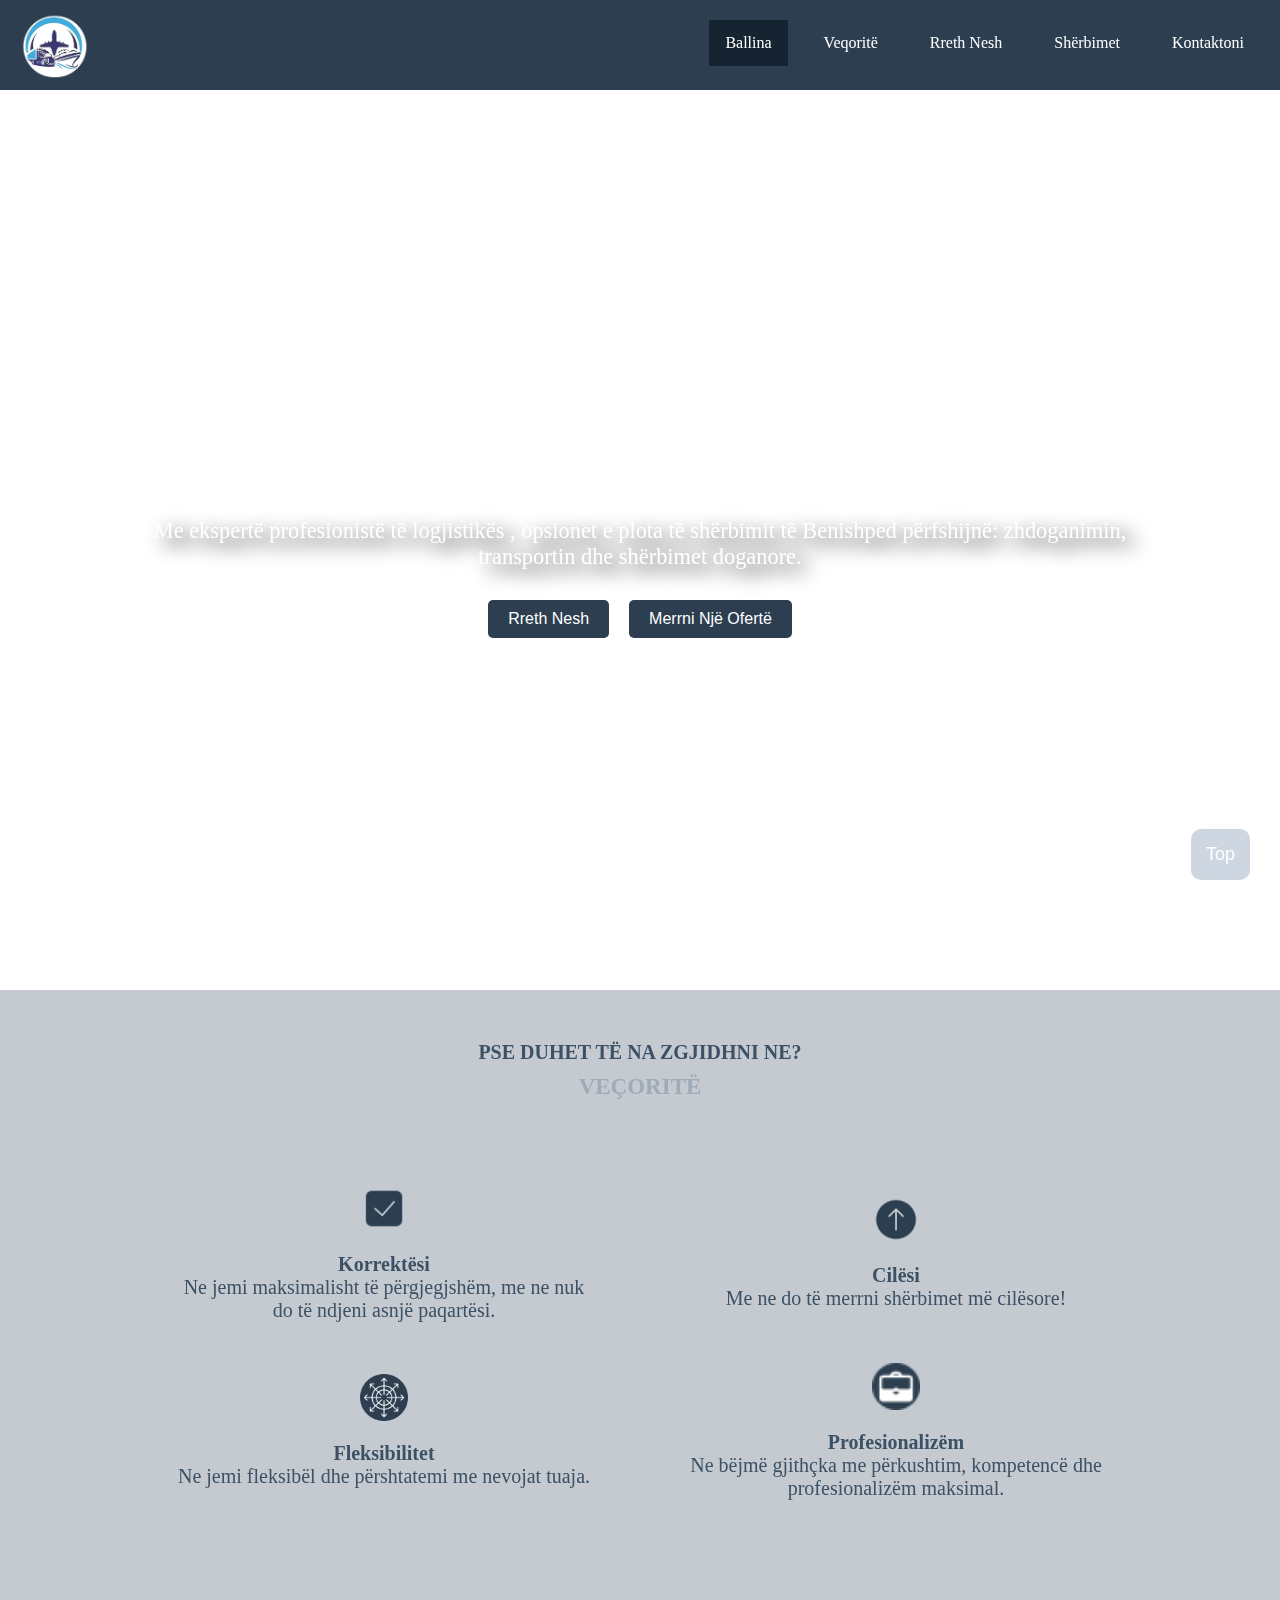
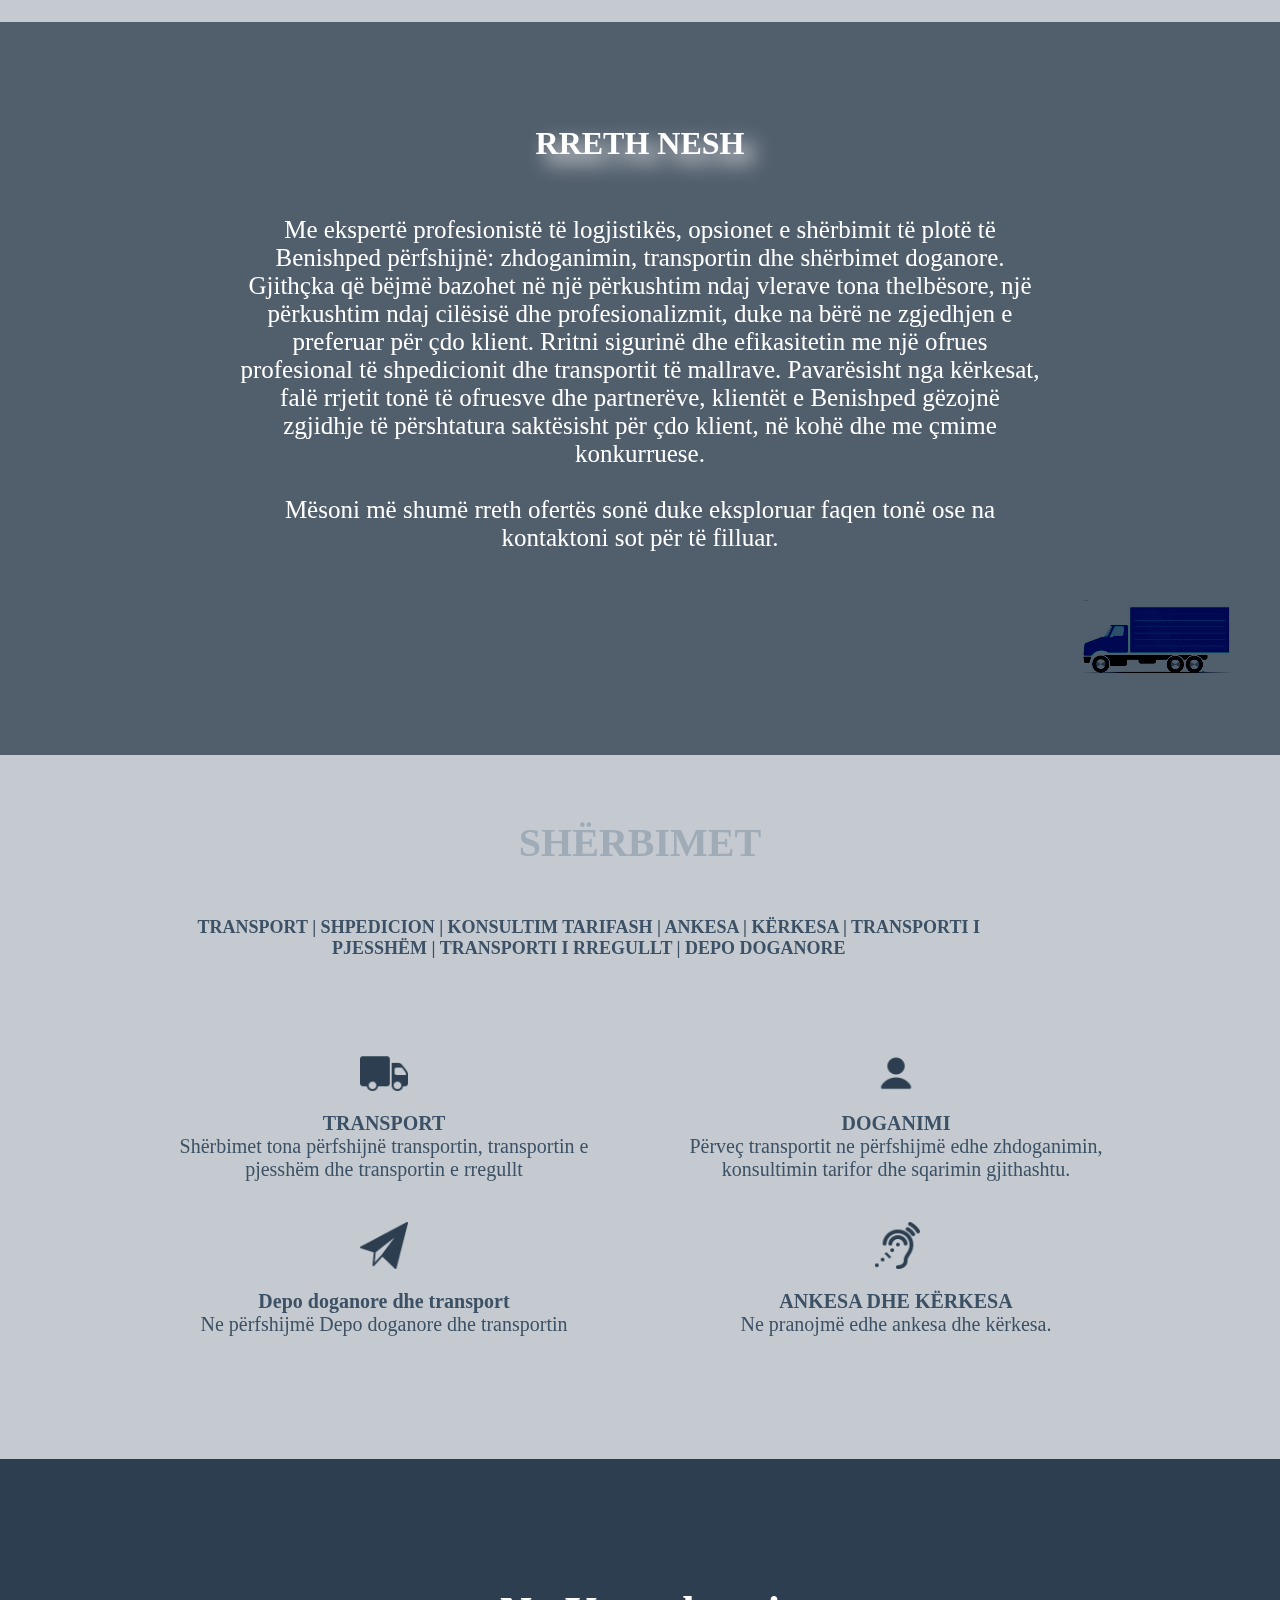
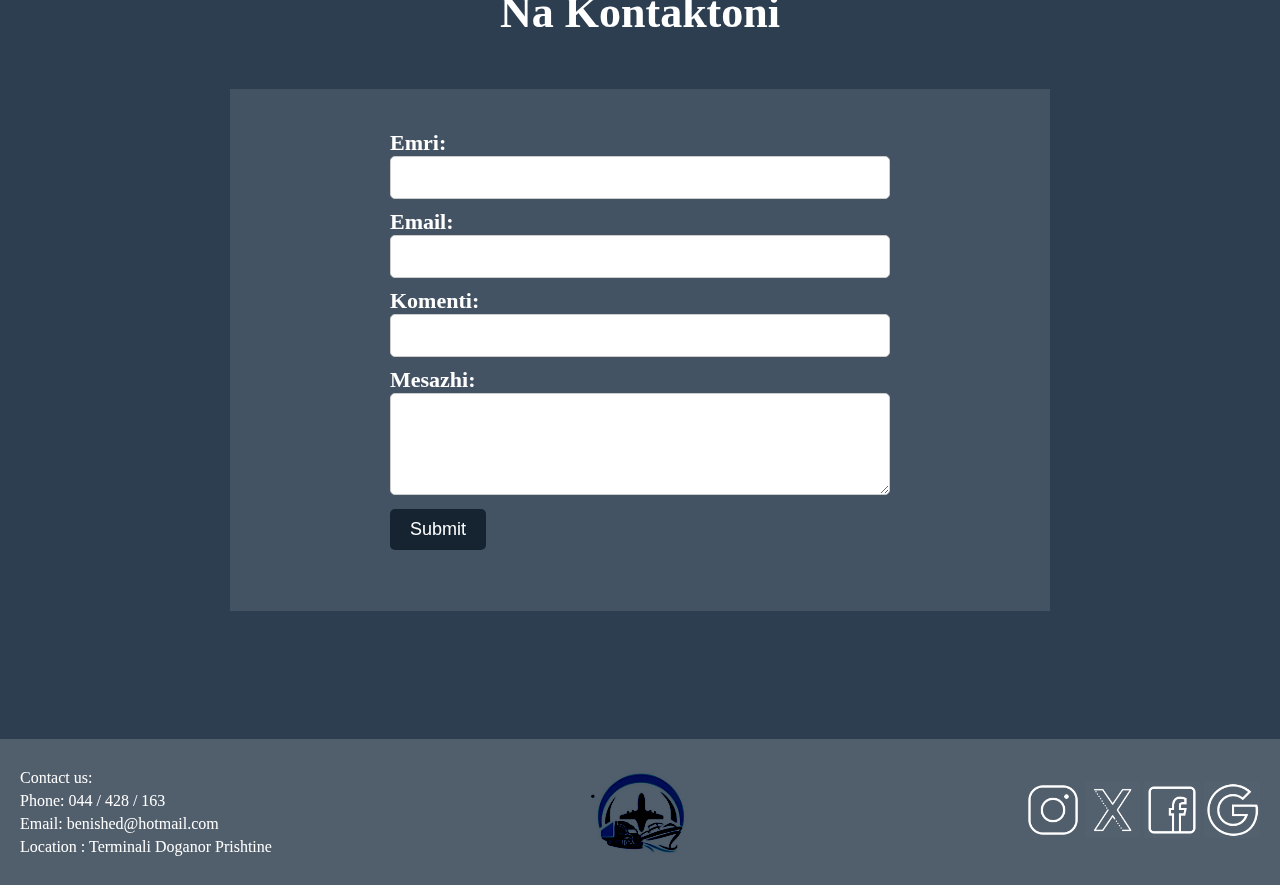
==== home.html @ fcf13175 "Add files via upload" ====
<!DOCTYPE html>
<html lang="en" dir="ltr">
  <head>
    <meta charset="utf-8">
    <meta name="viewport" content="width=device-width, initial-scale=1.0">
    <title>Agjensioni-Benishped</title>
    <!-- <link rel="stylesheet" href="home.css"> -->
    <link rel="stylesheet" href="new.css">
    <link rel="stylesheet" href="https://cdnjs.cloudflare.com/ajax/libs/animate.css/4.1.1/animate.min.css"/>
  </head>
  <body>
    <nav>
        <img src="logo.png" alt="Logo">
        <ul>
        <li><a class="active" href="#home">Ballina</a></li>
        <li><a href="#features">Veqoritë</a></li>
        <li><a href="#aboutus">Rreth Nesh</a></li>
        <li><a href="#services">Shërbimet</a></li>
        <li><a href="#contact">Kontaktoni</a></li>
    </ul>
    </nav>

    <section class="hero" id="home">
        <div class="hero-content">
            <h1>Shërbimet Tona</h1>
            <p>Me ekspertë profesionistë të logjistikës , opsionet e plota të shërbimit të Benishped përfshijnë: zhdoganimin, transportin dhe shërbimet doganore.</p>
            <div class="buttons">
               <a href="#aboutus"> <button class="btn">Rreth Nesh</button></a>
               <a href="#contact"> <button class="btn">Merrni Një Ofertë</button></a>
            </div>
        </div>
    </section>

   <section id="features">
    <h2 >PSE DUHET TË NA ZGJIDHNI NE?</h2>
    <h1 >VEÇORITË</h1>
    <div class="icon">
        <div class="veqori">
            <img src="icons8-tick-50 (1).png" alt="">
            <h2>Korrektësi</h2>
            <p>Ne jemi maksimalisht të përgjegjshëm, me ne nuk do të ndjeni asnjë paqartësi.</p>
        </div>
        <div class="veqori">
            <img src="icons8-up-50.png" alt="">
            <h2>Cilësi</h2>
            <p>Me ne do të merrni shërbimet më cilësore!</p>
        </div>
        <div class="veqori">
            <img src="icons8-flexibility-64.png" alt="">
            <h2>Fleksibilitet</h2>
            <p>Ne jemi fleksibël dhe përshtatemi me nevojat tuaja.</p>
        </div>
        <div class="veqori">
            <img src="icons8-business-26.png" alt="">
            <h2>Profesionalizëm</h2>
            <p>Ne bëjmë gjithçka me përkushtim, kompetencë dhe profesionalizëm maksimal.</p>
        </div>
    </div>
   </section> 

   <section id="aboutus">
    <h1>RRETH NESH</h1>
    <p>Me ekspertë profesionistë të logjistikës, opsionet e shërbimit të plotë të Benishped përfshijnë: zhdoganimin, transportin dhe shërbimet doganore.
        Gjithçka që bëjmë bazohet në një përkushtim ndaj vlerave tona thelbësore, një përkushtim ndaj cilësisë dhe profesionalizmit, duke na bërë ne zgjedhjen e preferuar për çdo klient.
        Rritni sigurinë dhe efikasitetin me një ofrues profesional të shpedicionit dhe transportit të mallrave.
        Pavarësisht nga kërkesat, falë rrjetit tonë të ofruesve dhe partnerëve, klientët e Benishped gëzojnë zgjidhje të përshtatura saktësisht për çdo klient, në kohë dhe me çmime konkurruese.
        <br> 
        <br>
        Mësoni më shumë rreth ofertës sonë duke eksploruar faqen tonë ose na kontaktoni sot për të filluar.</p>
        <img class="truck" src="JOP.gif" alt="">
   </section>

   <section id="services">
    <h1>SHËRBIMET</h1>
    <h5>TRANSPORT | SHPEDICION | KONSULTIM TARIFASH | ANKESA | KËRKESA | TRANSPORTI I PJESSHËM | TRANSPORTI I RREGULLT | DEPO DOGANORE </h5>
    <div class="icon">
    <div class="veqori">
        <img src="icons8-truck-100.png" alt="">
        <h2>TRANSPORT</h2>
        <p>Shërbimet tona përfshijnë transportin, transportin e pjesshëm dhe transportin e rregullt</p>
    </div>
    <div class="veqori">
        <img src="icons8-person-100.png" alt="">
        <h2>DOGANIMI</h2>
        <p>Përveç transportit ne përfshijmë edhe zhdoganimin, konsultimin tarifor dhe sqarimin gjithashtu.</p>
    </div>
    <div class="veqori">
        <img src="icons8-paper-airplane-100.png" alt="">
        <h2>Depo doganore dhe transport</h2>
        <p>Ne përfshijmë Depo doganore dhe transportin</p>
    </div>
    <div class="veqori">
        <img src="icons8-hear-100.png" alt="">
        <h2>ANKESA DHE KËRKESA</h2>
        <p>Ne pranojmë edhe ankesa dhe kërkesa.</p>
    </div>
</div>

</section>

   <section id="contact"> 
    <h1>Na Kontaktoni</h1>
    <div class="container">
        <form id="contact-form">
            <label for="name">Emri:</label><br>
            <input type="text" id="name" name="name" required><br>
 
            <label for="email">Email:</label><br>
            <input type="email" id="email" name="email" required><br>
 
            <label for="subject">Komenti:</label><br>
            <input type="text" id="subject" name="subject" required><br>
 
            <label for="message">Mesazhi:</label><br>
            <textarea id="message" name="message" rows="4" required></textarea><br>
 
            <input type="submit" value="Submit">
        </form>
        <p id="status"></p>
    </div>

</section>
 
<footer>
    <div class="footer-left">
        <p>Contact us:</p>
        <p>Phone: 044 / 428 / 163</p>
        <p>Email: benished@hotmail.com</p>
        <a class="location" href="https://maps.app.goo.gl/2kugTWV6mL44Rc8y5"><p>Location : Terminali Doganor Prishtine </p></a>
      </div>
      <img class="logoja" src="logo 9.25.42 PM.png" alt="">
      <div class="footer-right">
        <a href="home.html"><img src="icons8-instagram-100 (1).png" alt="Instagram"></a>
        <a href="home.html"><img src="icons8-x-100.png" alt="Twitter"></a>
        <a href="home.html"><img src="icons8-facebook-100 (1).png" alt="Facebook"></a>
        <a href="home.html"><img src="icons8-google-100.png" alt="Google"></a>
      </div>
</footer>
<button onclick="topFunction()" id="myButtoni" title="Go to top">Top</button>

<script>
    document.getElementById('contact-form').addEventListener('submit', function(event) {
    event.preventDefault();
    var form = event.target;
    var formData = new FormData(form);
    var status = document.getElementById('status');

    var xhr = new XMLHttpRequest();
    xhr.open(form.method, form.action);
    xhr.setRequestHeader('Accept', 'application/json');
    xhr.onreadystatechange = function() {
        if (xhr.readyState !== XMLHttpRequest.DONE) return;
        if (xhr.status === 200) {
            form.reset();
            status.textContent = 'Your message has been sent successfully. We will get back to you shortly.';
        } else {
            status.textContent = 'There was a problem with your submission. Please try again.';
        }
    };
    xhr.send(formData);
});
let mybutton = document.getElementById("myBtn");

  window.onscroll = function() {scrollFunction()};
  
  function scrollFunction() {
    if (document.body.scrollTop > 20 || document.documentElement.scrollTop > 20) {
      mybutton.style.display = "block";
    } else {
      mybutton.style.display = "none";
    }
  }
  
  function topFunction() {
    document.body.scrollTop = 0; 
    document.documentElement.scrollTop = 0; 
  }
</script>
  </body>
</html>
---- home.css ----
* {
    margin: 0;
    padding: 0;
    box-sizing: border-box;
}
body {
    font-family: 'Times New Roman', Times, serif;
}
nav {
    background-color: #2c3e50;
    overflow: hidden;
    padding: 10px 20px;
    position: sticky;
    
}

nav img {
    height: 70px;
    float: left;
}

nav ul {
    list-style-type: none;
    margin: 0;
    padding: 0;
    float: right;
    padding-top: 10px;
}

nav ul li {
    float: left;
    margin-left: 20px;
}

nav ul li a {
    display: block;
    color: #fff;
    text-align: center;
    padding: 14px 16px;
    text-decoration: none;
}

nav ul li a:hover {
    background-color: #3c5165;
    scale: 1.2;
}

.active {
    background-color: #162432;
}

#features{
    width: 100%;
    display: flex;
    flex-direction: column;
    text-align: center;
    background-color: #3c51654d;
    padding-bottom: 8%;
}
#features h2{
font-size: 11px;
padding-top: 4%;
color: #3c5165;
}
#services h2{
    font-size: 11px;
    padding-top: 4%;
    color: #3c5165;
    }
#features h1{
    color: #9fabb7;
    padding-top: 10px;
}
.icon{
    width: 80%;
    display: flex;
    flex-direction: column;
    align-content: center;
    margin-left:10% ;
    padding-top: 10%;
}
.veqori{
    text-align: center;
    padding-bottom: 5%;
}
.veqori:hover{
    background-color: #3c51655f;
    scale: 1.1;
}
.veqori img{
    width: 15%;
    aspect-ratio: 4/3;
    object-fit: contain;
}
.veqori img:hover{
    mix-blend-mode: color-burn; 
}
.veqori h2{
    font-size: 20px;
}
.veqori p{
    font-size: 13px;
    color: #3c5165;
}
#aboutus{
    width: 100%;
    padding: 8%;
    padding-bottom: 3%;
    text-align: center;
    color: #ffffff;
    background-color: #515e6c;
}
#aboutus h1{
    font-size: 22px;
}
#aboutus p{
    font-size: 12px;
    font-weight: lighter;
    padding-top: 5%;
}
#aboutus p:hover{
    scale: 1.2;
    filter: drop-shadow(7px 8px 9px #7f99c8);
}
.truck{
    width: 20%;
    height: 20%;
   margin-left: 88%; 
   mix-blend-mode: color-burn;
}
#services{
    width: 100%;
    display: flex;
    flex-direction: column;
    text-align: center;
    background-color: #3c51654d;
    padding-bottom: 8%;
}
#services h5{
font-size: 10px;
padding-top: 4%;
color: #3c5165;
width: 80%;
padding-left: 12%;
}
#services h1{
    color: #9fabb7;
    padding-top: 10%;
}
@media screen and (max-width: 600px) {
    nav img {
        float: none;
        display: block;
        margin: 0 auto;
    }

    nav ul {
        float: none;
        text-align: center;
    }

    nav ul li {
        float: none;
        display: inline-block;
        margin-left: 0;
    }
}
  .hero {
    position: relative;
    height: 100vh; 
    background-image: url('https://wallpapers.com/images/featured/cool-trucks-cdvn4ttk7o8geggz.jpg');
    background-size: cover;
    background-position: center;
    color: white;
    text-align: center;
    display: flex;
    justify-content: center;
    align-items: center;
}

.hero-content {
    position: relative;
    z-index: 1;
    width: 80%;
}

.hero h1 {
    font-size: 3em;
    margin-bottom: 20px;
    filter: drop-shadow(10px 7px 10px #ffffff);
}

.hero p {
    font-size: 1.4em;
    margin-bottom: 30px;
    filter: drop-shadow(10px 7px 10px #000000);

}

.buttons {
    display: flex;
    justify-content: center;
}

.btn {
    padding: 10px 20px;
    margin: 0 10px;
    background-color: #2c3e50;
    color: #ffffff;
    border: none;
    border-radius: 5px;
    font-size: 1em;
    cursor: pointer;
}
.btn:hover{
    background-color: #3c5165;
    border: #2c3e50 solid 2px;
    scale: 1.1;
}

@media (max-width: 768px) {
    .hero h1 {
        font-size: 2.5em;
    }

    .hero p {
        font-size: 1em;
    }

    .btn {
        font-size: 0.9em;
    }
}

@media only screen and (min-width: 600px) {
    .icon {
      flex-direction: row;
      flex-wrap: wrap;
      justify-content: space-around;
      align-items: center;
      padding-top: 5%;
    }
  
    .veqori {
      width: 45%;
      padding: 2%;
    }
  
    .veqori h2 {
      font-size: 24px;
    }
  
    .veqori p {
      font-size: 16px; 
    }
    #services h1{
        padding-top: 5%;
        font-size: 22px;
    }
    #services h5{
        font-size: 15px;
        }
    
  }
  
  @media only screen and (max-width: 599px) {
    .icon {
      flex-direction: column;
      align-items: center;
      padding-top: 10%; 
    }
  
    .veqori {
      width: 80%;
      padding: 5% 0;
    }
  
    .veqori h1 {
      font-size: 20px;
  
    .veqori p{
      font-size: 14px; 
    }
  }
   }

  @media only screen and (min-width: 1000px) {
    #features h2{
        font-size: 20px;
        }
        #features h1{
            font-size: 23px;
        }
        #services h2{
            font-size: 20px;
            }
    .veqori h1 {
        font-size: 28px;
      }
    
      .veqori p {
        font-size: 20px; 
      }
      #aboutus h1{
        font-size: 32px;
        filter: drop-shadow(10px 10px 10px white);
    }
    #aboutus p{
        font-size: 25px;
        font-weight: 200;
        width: 100%;
        padding-left: 12.5%;
        padding-right: 12.5%;
    }
    #services h1{
        padding-top: 5%;
        font-size: 40px;
    }
    #services h5{
        font-size: 18px;
        }
  }
 #contact{
    background-color: #2c3e50;
    padding: 10%;
    color: #ffffff;
 }
#contact h1 {
    text-align: center;
    padding-bottom: 5%;
}

.container {
    width: 80%;
    margin: 0 auto;
    background-color: #ffffff1d;
    padding: 4%;
}
.container:hover{
    scale: 1.1;
}
form {
    max-width: 500px;
    margin: 0 auto;
}

label {
    font-weight: bold;
}

input[type="text"],
input[type="email"],
textarea {
    width: 100%;
    padding: 10px;
    margin-bottom: 10px;
    border: 1px solid #ccc;
    border-radius: 5px;
}

input[type="submit"] {
    background-color: #162432;
    color: white;
    padding: 10px 20px;
    border: none;
    cursor: pointer;
    border-radius: 5px;
}

input[type="submit"]:hover {
    background-color: #3c5165;
    border: #162432 solid 1.5px;
}

#status {
    text-align: center;
    margin-top: 20px;
}
@media only screen and (min-width: 768px) {
    #contact h1 {
        font-size: 44px; 
    }

    label {
        font-size: 22px;
    }

    input[type="text"],
    input[type="email"],
    textarea {
        font-size: 18px;
    }

    input[type="submit"] {
        font-size: 18px; 
    }

}
footer {
    background-color: #515e6c;
    color: #fff;
    padding: 20px;
    display: flex;
    justify-content: space-between;
    flex-wrap: wrap;
    align-items: center;
    text-decoration: none;
  }
 .logoja{
    border-radius: 100%;
    mix-blend-mode: color-burn;
    width: 10%;
    height: 10%;
 }
  .location{
    text-decoration: none;
    color: #ffffff;
  }
  .footer-left,
  .footer-right {
    flex: 1;
  }
  .footer-left p,
  .footer-right p {
    margin: 5px 0;
  }
.footer-right img{
    width: 10%;
    height: 10%;
}
  @media screen and (max-width: 768px) {
    footer {
      flex-direction: column;
      text-align: center;
    }
    .footer-left,
    .footer-right {
      width: 100%;
      margin-bottom: 10px;
      text-align: center;
    }
  }

  @media screen and (max-width: 1024px) {
    footer {
      flex-direction: column;
      text-align: center;
    }
    .footer-left,
    .footer-right {
      width: 100%;
      margin-bottom: 10px;
    }
  }
  
  @media screen and (min-width: 1025px) {
    .footer-right {
      text-align: right;
      order: 1;
    }
  }
  #myButtoni {
    position: fixed; 
    bottom: 20px;
    right: 30px;
    z-index: 99;
    border: none; 
    outline: none;
    background-color: rgba(12, 53, 106, 0.2); 
    color: white;
    cursor: pointer; 
    padding: 15px; 
    border-radius: 10px; 
    font-size: 18px; 
  }
  
  #myButtoni:hover {
    background-color: #0C356A; 
  }
---- new.css ----
* {
    margin: 0;
    padding: 0;
    box-sizing: border-box;
}
body {
    font-family: 'Times New Roman', Times, serif;
}
nav {
    background-color: #2c3e50;
    overflow: hidden;
    padding: 10px 20px;
    position: sticky;
    
}

nav img {
    height: 70px;
    float: left;
}

nav ul {
    list-style-type: none;
    margin: 0;
    padding: 0;
    float: right;
    padding-top: 10px;
}

nav ul li {
    float: left;
    margin-left: 20px;
}

nav ul li a {
    display: block;
    color: #fff;
    text-align: center;
    padding: 14px 16px;
    text-decoration: none;
}

nav ul li a:hover {
    background-color: #3c5165;
    scale: 1.2;
}

.active {
    background-color: #162432;
}

#features{
    width: 100%;
    display: flex;
    flex-direction: column;
    text-align: center;
    background-color: #3c51654d;
    padding-bottom: 8%;
}
#features h2{
font-size: 11px;
padding-top: 4%;
color: #3c5165;
}
#services h2{
    font-size: 11px;
    padding-top: 4%;
    color: #3c5165;
    }
#features h1{
    color: #9fabb7;
    padding-top: 10px;
}
.icon{
    width: 80%;
    display: flex;
    flex-direction: column;
    align-content: center;
    margin-left:10% ;
    padding-top: 10%;
}
.veqori{
    text-align: center;
    padding-bottom: 5%;
}
.veqori:hover{
    background-color: #3c51655f;
    scale: 1.1;
}
.veqori img{
    width: 15%;
    aspect-ratio: 4/3;
    object-fit: contain;
}
.veqori img:hover{
    mix-blend-mode: color-burn; 
}
.veqori h2{
    font-size: 20px;
}
.veqori p{
    font-size: 13px;
    color: #3c5165;
}
#aboutus{
    width: 100%;
    padding: 8%;
    padding-bottom: 3%;
    text-align: center;
    color: #ffffff;
    background-color: #515e6c;
}
#aboutus h1{
    font-size: 22px;
}
#aboutus p{
    font-size: 12px;
    font-weight: lighter;
    padding-top: 5%;
}
#aboutus p:hover{
    scale: 1.2;
    filter: drop-shadow(7px 8px 9px #7f99c8);
}
.truck{
    width: 20%;
    height: 20%;
   margin-left: 88%; 
   mix-blend-mode: color-burn;
}
#services{
    width: 100%;
    display: flex;
    flex-direction: column;
    text-align: center;
    background-color: #3c51654d;
    padding-bottom: 8%;
}
#services h5{
font-size: 10px;
padding-top: 4%;
color: #3c5165;
width: 80%;
padding-left: 12%;
}
#services h1{
    color: #9fabb7;
    padding-top: 10%;
}
@media screen and (max-width: 600px) {
    nav img {
        float: none;
        display: block;
        margin: 0 auto;
    }

    nav ul {
        float: none;
        text-align: center;
    }

    nav ul li {
        float: none;
        display: inline-block;
        margin-left: 0;
    }
      
 
    .icon {
      flex-direction: column;
      align-items: center;
      padding-top: 10%; 
    }
  
    .veqori {
      width: 80%;
      padding: 5% 0;
    }
  
    .veqori h1 {
      font-size: 20px;
  
    .veqori p{
      font-size: 14px; 
    }
  }
   }

  .hero {
    position: relative;
    height: 100vh; 
    background-image: url('https://wallpapers.com/images/featured/cool-trucks-cdvn4ttk7o8geggz.jpg');
    background-size: cover;
    background-position: center;
    color: white;
    text-align: center;
    display: flex;
    justify-content: center;
    align-items: center;
}

.hero-content {
    position: relative;
    z-index: 1;
    width: 80%;
}

.hero h1 {
    font-size: 3em;
    margin-bottom: 20px;
    filter: drop-shadow(10px 7px 10px #ffffff);
}

.hero p {
    font-size: 1.4em;
    margin-bottom: 30px;
    filter: drop-shadow(10px 7px 10px #000000);

}

.buttons {
    display: flex;
    justify-content: center;
}

.btn {
    padding: 10px 20px;
    margin: 0 10px;
    background-color: #2c3e50;
    color: #ffffff;
    border: none;
    border-radius: 5px;
    font-size: 1em;
    cursor: pointer;
}
.btn:hover{
    background-color: #3c5165;
    border: #2c3e50 solid 2px;
    scale: 1.1;
}

@media (max-width: 768px) {
    .hero h1 {
        font-size: 2.5em;
    }

    .hero p {
        font-size: 1em;
    }

    .btn {
        font-size: 0.9em;
    }
}

@media only screen and (min-width: 600px) {
    .icon {
      flex-direction: row;
      flex-wrap: wrap;
      justify-content: space-around;
      align-items: center;
      padding-top: 5%;
    }
  
    .veqori {
      width: 45%;
      padding: 2%;
    }
  
    .veqori h2 {
      font-size: 24px;
    }
  
    .veqori p {
      font-size: 16px; 
    }
    #services h1{
        padding-top: 5%;
        font-size: 22px;
    }
    #services h5{
        font-size: 15px;
        }
    
  }
  
  @media only screen and (max-width: 599px) {
    .icon {
      flex-direction: column;
      align-items: center;
      padding-top: 10%; 
    }
  
    .veqori {
      width: 80%;
      padding: 5% 0;
    }
  
    .veqori h1 {
      font-size: 20px;
  
    .veqori p{
      font-size: 14px; 
    }
  }
   }

  @media only screen and (min-width: 1000px) {
    #features h2{
        font-size: 20px;
        }
        #features h1{
            font-size: 23px;
        }
        #services h2{
            font-size: 20px;
            }
    .veqori h1 {
        font-size: 28px;
      }
    
      .veqori p {
        font-size: 20px; 
      }
      #aboutus h1{
        font-size: 32px;
        filter: drop-shadow(10px 10px 10px white);
    }
    #aboutus p{
        font-size: 25px;
        font-weight: 200;
        width: 100%;
        padding-left: 12.5%;
        padding-right: 12.5%;
    }
    #services h1{
        padding-top: 5%;
        font-size: 40px;
    }
    #services h5{
        font-size: 18px;
        }
  }
 #contact{
    background-color: #2c3e50;
    padding: 10%;
    color: #ffffff;
 }
#contact h1 {
    text-align: center;
    padding-bottom: 5%;
}

.container {
    width: 80%;
    margin: 0 auto;
    background-color: #ffffff1d;
    padding: 4%;
}
.container:hover{
    scale: 1.1;
}
form {
    max-width: 500px;
    margin: 0 auto;
}

label {
    font-weight: bold;
}

input[type="text"],
input[type="email"],
textarea {
    width: 100%;
    padding: 10px;
    margin-bottom: 10px;
    border: 1px solid #ccc;
    border-radius: 5px;
}

input[type="submit"] {
    background-color: #162432;
    color: white;
    padding: 10px 20px;
    border: none;
    cursor: pointer;
    border-radius: 5px;
}

input[type="submit"]:hover {
    background-color: #3c5165;
    border: #162432 solid 1.5px;
}

#status {
    text-align: center;
    margin-top: 20px;
}
@media only screen and (min-width: 768px) {
    #contact h1 {
        font-size: 44px; 
    }

    label {
        font-size: 22px;
    }

    input[type="text"],
    input[type="email"],
    textarea {
        font-size: 18px;
    }

    input[type="submit"] {
        font-size: 18px; 
    }

}
footer {
    background-color: #515e6c;
    color: #fff;
    padding: 20px;
    display: flex;
    justify-content: space-between;
    flex-wrap: wrap;
    align-items: center;
    text-decoration: none;
  }
 .logoja{
    border-radius: 100%;
    mix-blend-mode: color-burn;
    width: 10%;
    height: 10%;
 }
  .location{
    text-decoration: none;
    color: #ffffff;
  }
  .footer-left,
  .footer-right {
    flex: 1;
  }
  .footer-left p,
  .footer-right p {
    margin: 5px 0;
  }
.footer-right img{
    width: 10%;
    height: 10%;
}
  @media screen and (max-width: 768px) {
    footer {
      flex-direction: column;
      text-align: center;
    }
    .footer-left,
    .footer-right {
      width: 100%;
      margin-bottom: 10px;
      text-align: center;
    }
  }

  @media screen and (max-width: 1024px) {
    footer {
      flex-direction: column;
      text-align: center;
    }
    .footer-left,
    .footer-right {
      width: 100%;
      margin-bottom: 10px;
    }
  
  }
  
  @media screen and (min-width: 1025px) {
    .footer-right {
      text-align: right;
      order: 1;
    }
  }
  #myButtoni {
    position: fixed; 
    bottom: 20px;
    right: 30px;
    z-index: 99;
    border: none; 
    outline: none;
    background-color: rgba(12, 53, 106, 0.2); 
    color: white;
    cursor: pointer; 
    padding: 15px; 
    border-radius: 10px; 
    font-size: 18px; 
  }
  
  #myButtoni:hover {
    background-color: #0C356A; 
  }
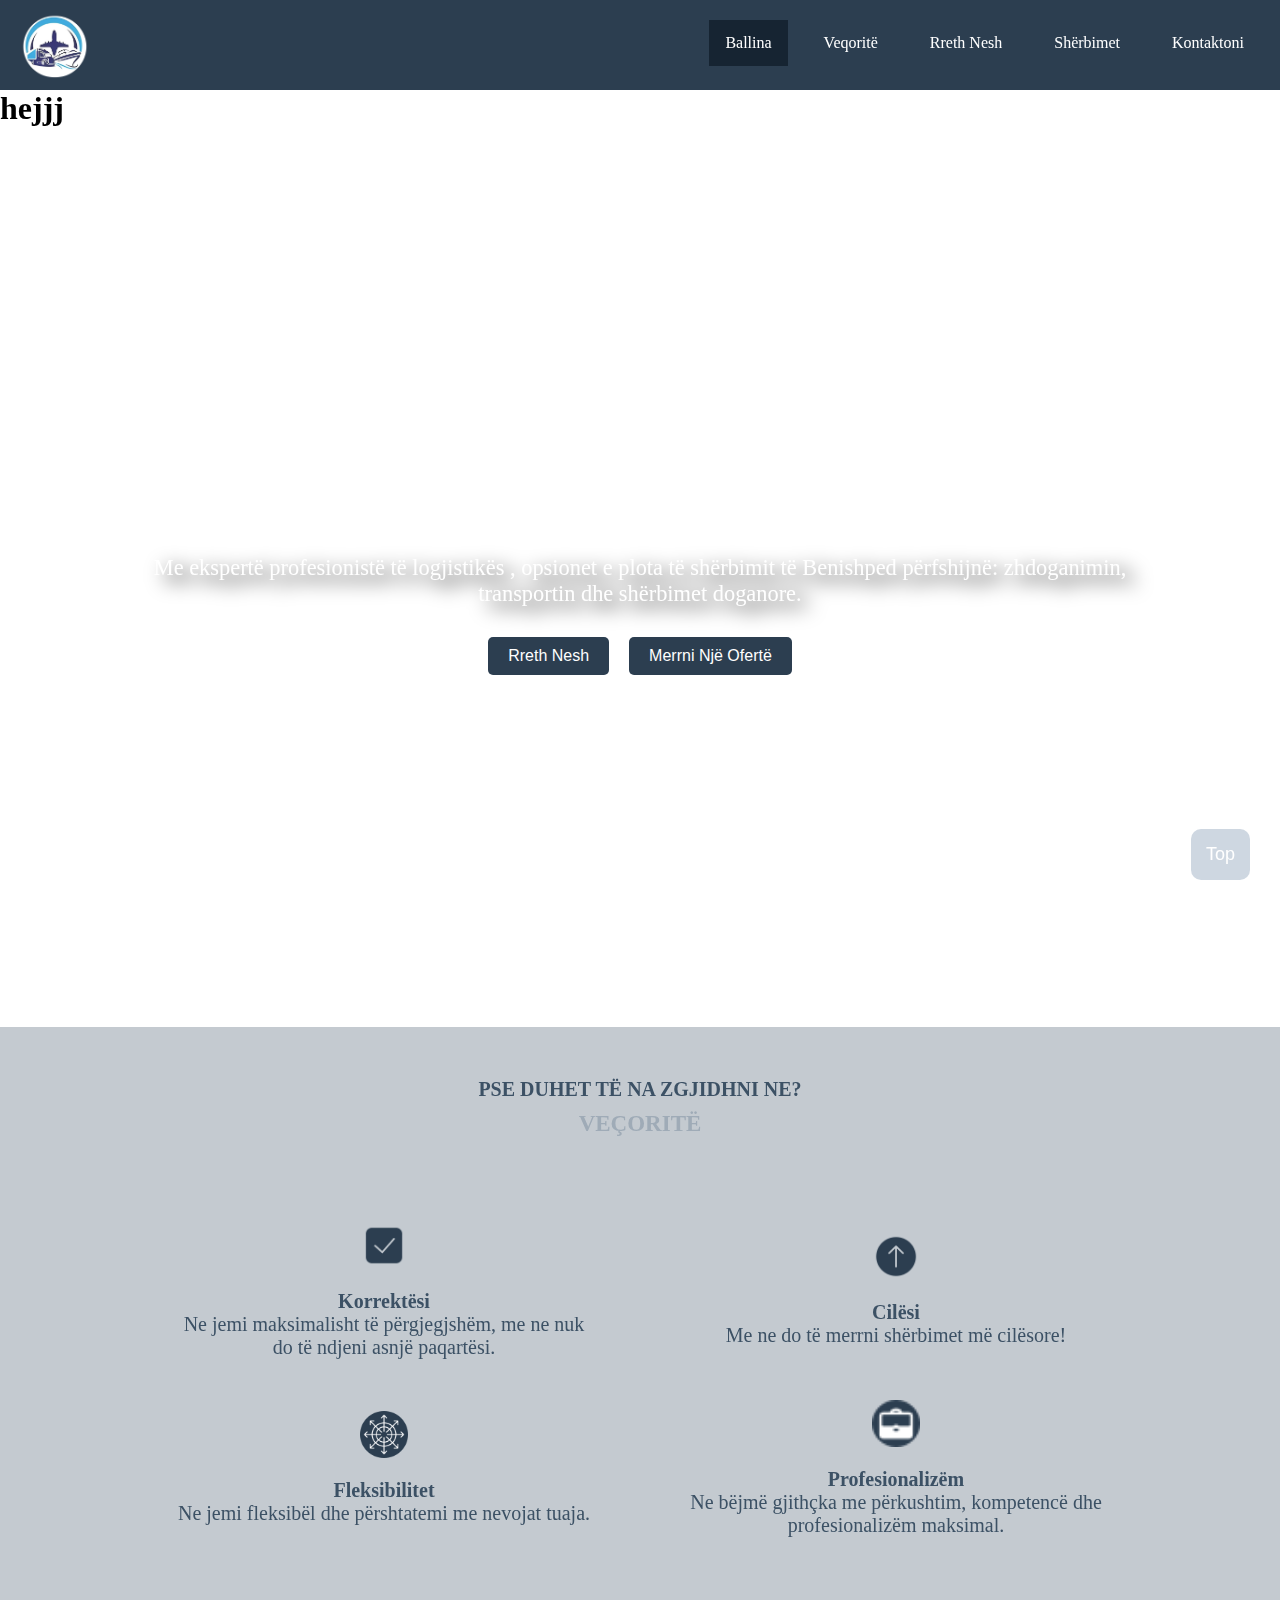
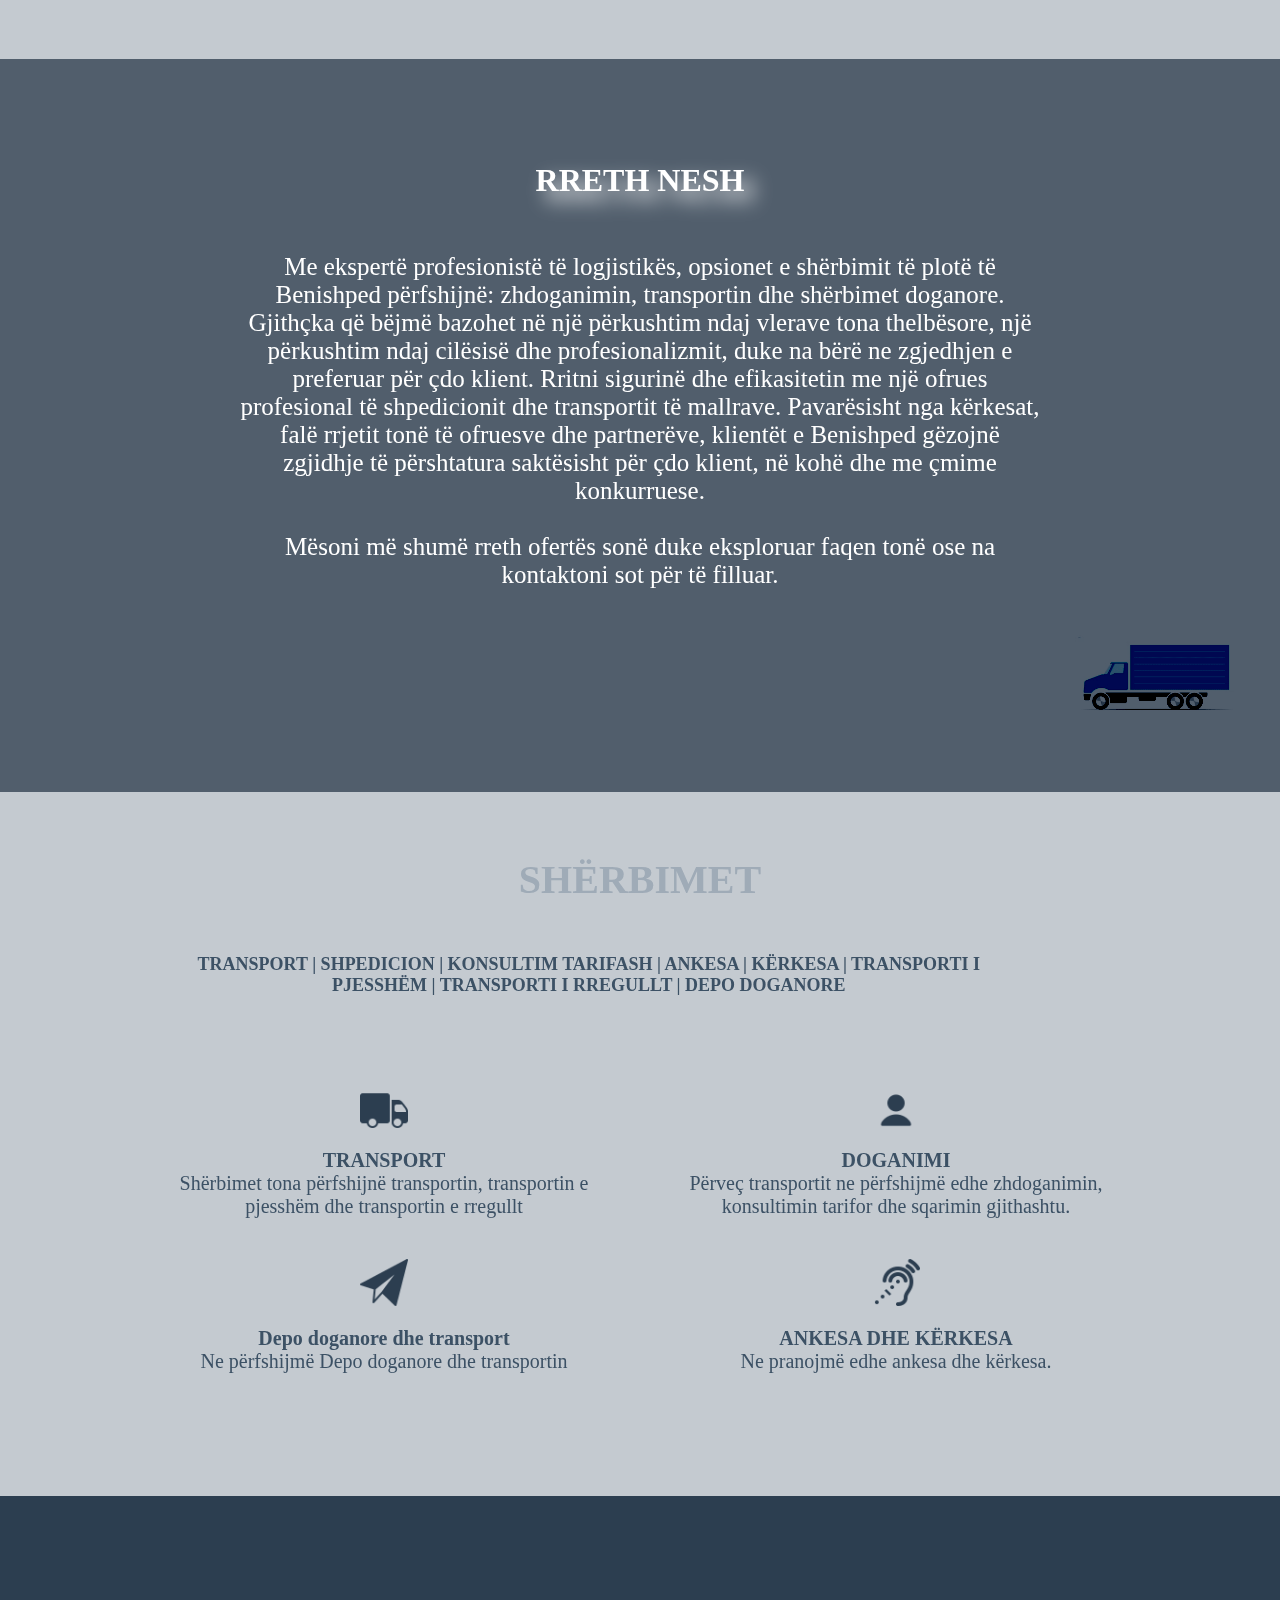
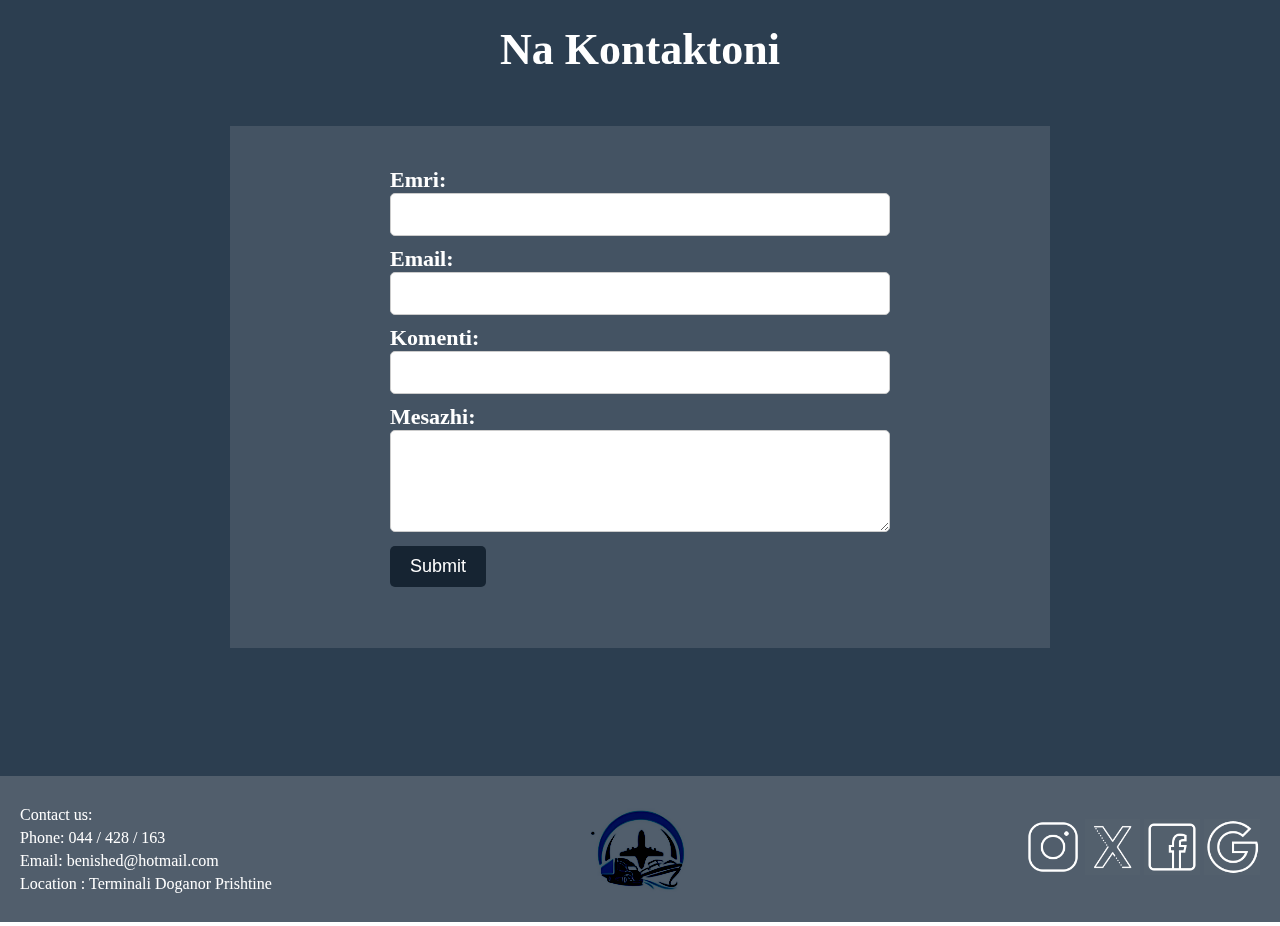
==== commit 2ca93209: "Update home.html" ====
--- a/home.html
+++ b/home.html
@@ -19,7 +19,7 @@
         <li><a href="#contact">Kontaktoni</a></li>
     </ul>
     </nav>
-
+<h1>hejjj</h1>
     <section class="hero" id="home">
         <div class="hero-content">
             <h1>Shërbimet Tona</h1>
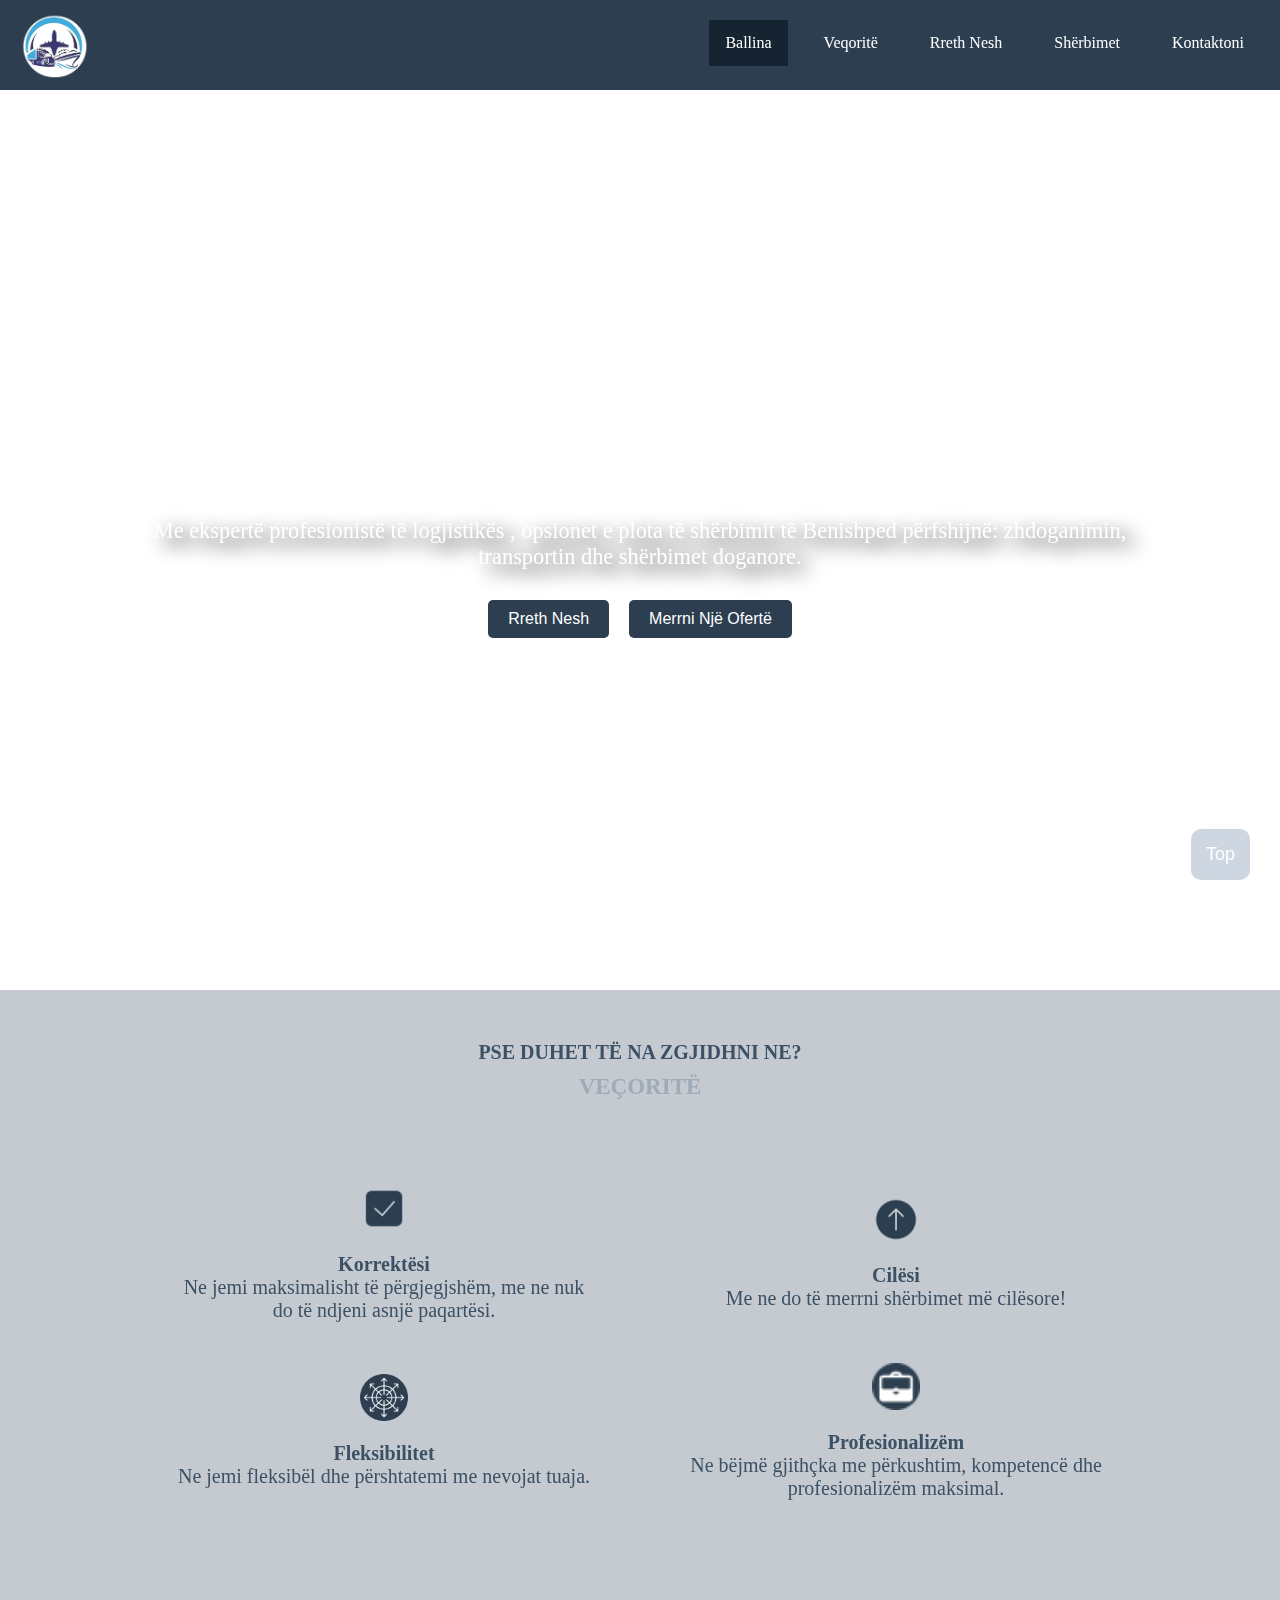
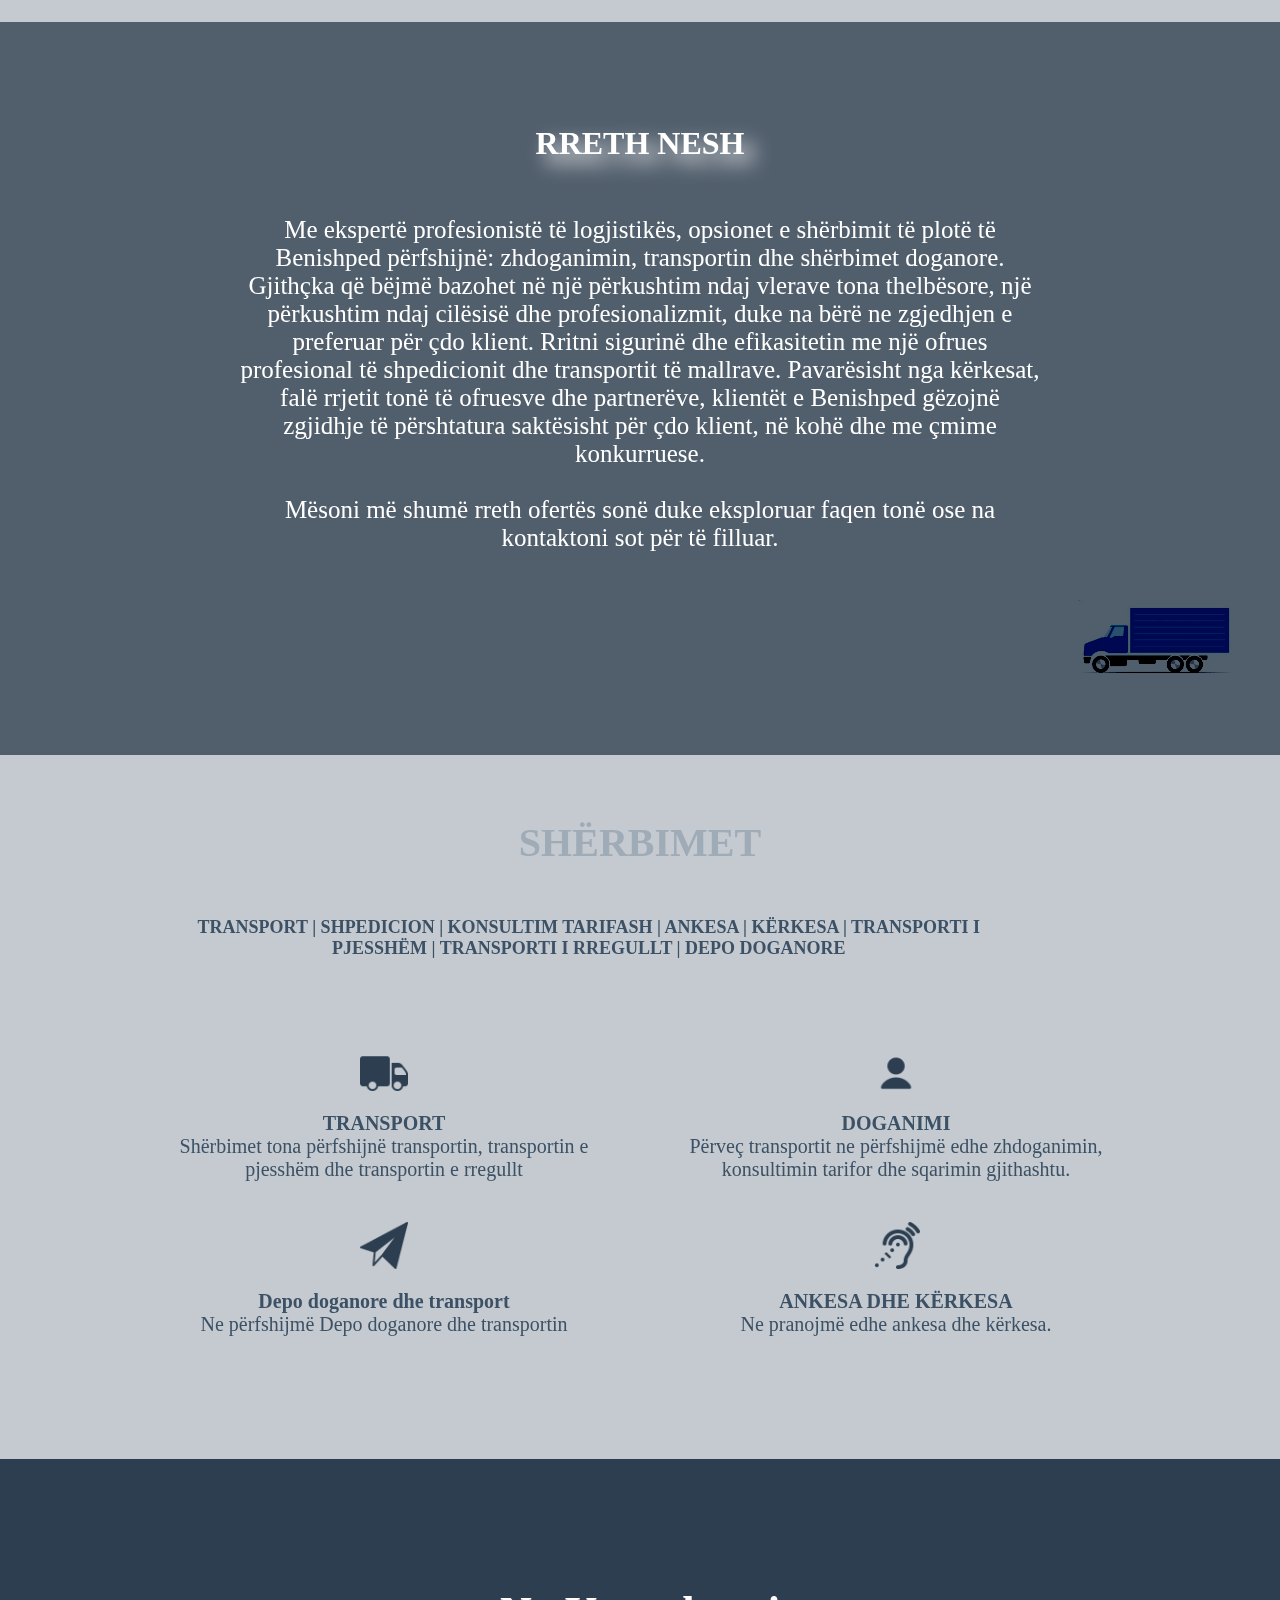
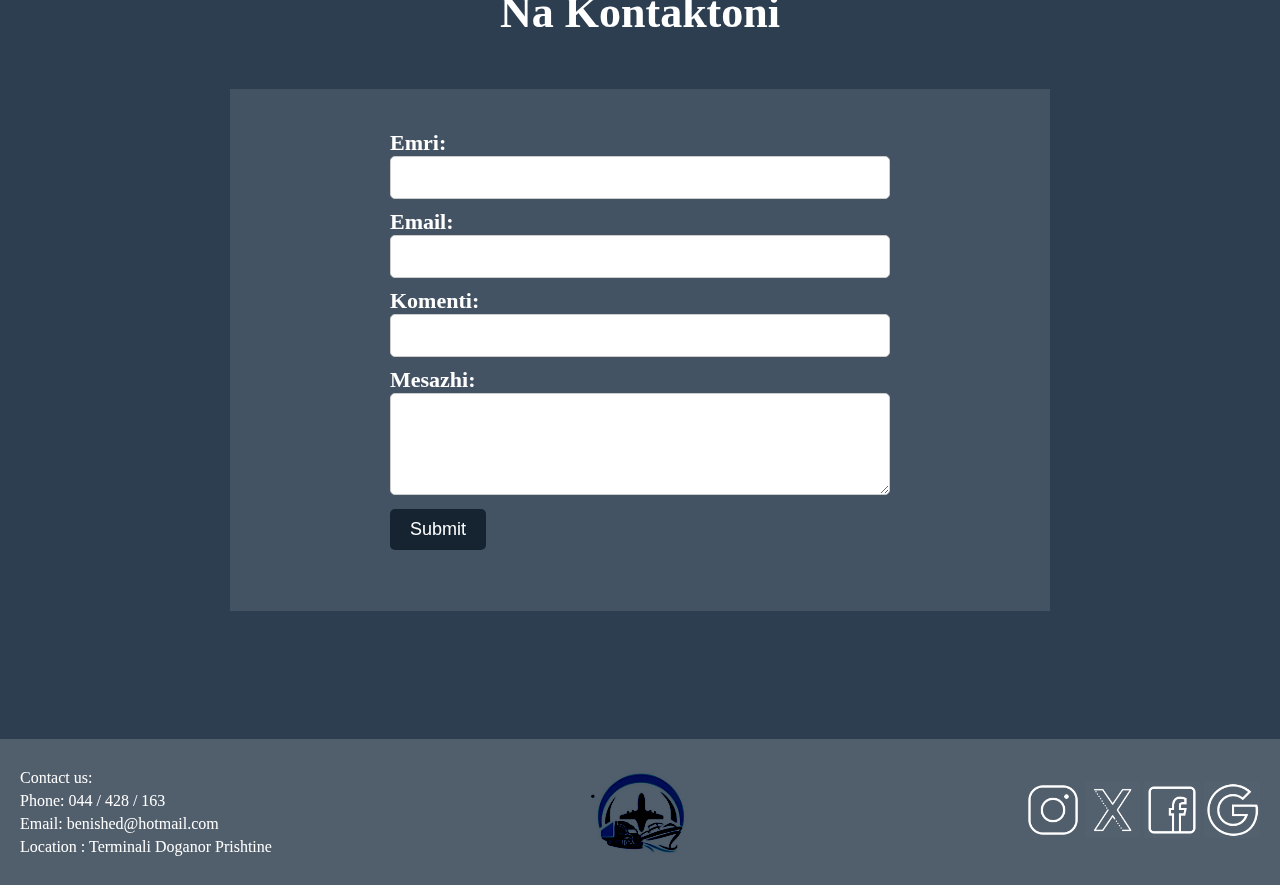
==== commit d8afcfe0: "Update home.html" ====
--- a/home.html
+++ b/home.html
@@ -19,7 +19,7 @@
         <li><a href="#contact">Kontaktoni</a></li>
     </ul>
     </nav>
-<h1>hejjj</h1>
+    
     <section class="hero" id="home">
         <div class="hero-content">
             <h1>Shërbimet Tona</h1>
